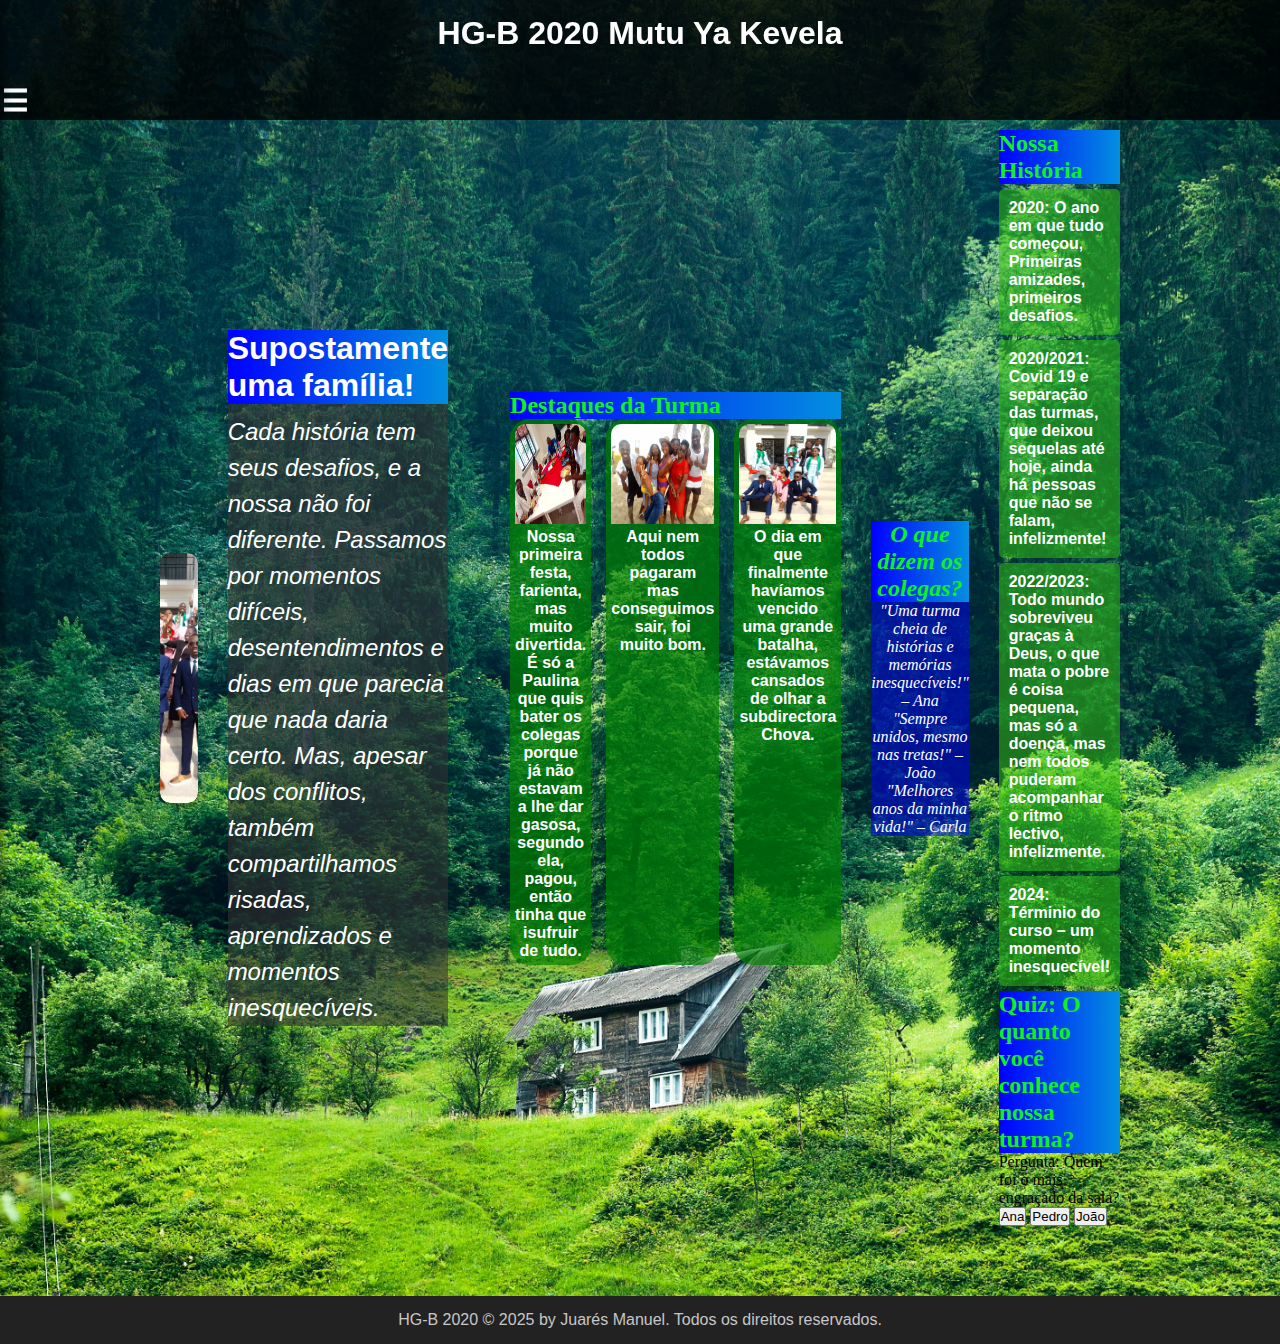
==== index.html @ 2074b2e0 "adicionando os primeiros arquivos" ====
<!DOCTYPE html>
<html lang="pt-br">
<head>
    <meta charset="UTF-8">
    <meta name="viewport" content="width=device-width, initial-scale=1.0">
    <title>HG-B supostamente unidos!</title>
    <link rel="stylesheet" href="style.css">
</head>
<body>
    <div id="loading">
        <img src="imagens/loa5_files/80h(1).gif" alt="Carregando...">
    </div>
    
    <header>
        <h1>HG-B 2020 Mutu Ya Kevela</h1>
        <div class="menu-hamburguer" id="menu-btn">
            ☰ <!-- Ícone do menu (ou pode ser um SVG) -->
        </div>
        <nav class="menu" id="menu">
            <div class="fechar" id="fechar-menu">✖</div>
            

            <ul>
                <li><a href="#">Início</a></li>
                <li><a href="perfil.html">Perfíl dos colegas</a></li>
                <li><a href="album.html" tar>Álbum</a></li>
                <li><a href="#">Materiais didáticos</a></li>
                <li><a href="passatempo.html">Passatempo</a></li>
                <li><a href="#">Sobre</a></li>
              
            </ul>
        </nav>

      </header>
      <main>
        <div class="container">
            <!-- Carrossel -->
            <div class="carrossel-container">
                <div class="slide ativo"><img src="imagens/1.jpg" alt="Imagem 1"></div>
                <div class="slide"><img src="imagens/2.jpg" alt="Imagem 2"></div>
                <div class="slide"><img src="imagens/3.jpg" alt="Imagem 3"></div>
                <div class="slide"><img src="imagens/ag.jpg" alt="Imagem 2"></div>
                <div class="slide"><img src="imagens/ag2.jpg" alt="Imagem 3"></div>
            </div>
    
            <!-- Texto ao lado -->
            <div class="texto">
                <h2>Supostamente uma família!</h2>
                <p class="line">
                    Cada história tem seus desafios, e a nossa não foi diferente. Passamos por momentos difíceis, desentendimentos e dias em que parecia que nada daria certo. Mas, apesar dos conflitos, também compartilhamos risadas, aprendizados e momentos inesquecíveis.
                </p>
            </div>
            <hr>
    
            <!-- Seção de Destaques -->
            <section class="destaques">
                <h2>Destaques da Turma</h2>
                <div class="grid">
                    <div class="destaque">
                        <img src="imagens/d1.jpg" alt="Evento 1">
                        <p>Nossa primeira festa, farienta, mas muito divertida. É só a Paulina que quis bater os colegas porque já não estavam a lhe dar gasosa, segundo ela, pagou, então tinha que isufruir de tudo.</p>
                    </div>
                    <div class="destaque">
                        <img src="imagens/4.jpg" alt="Evento 2">
                        <p>Aqui nem todos pagaram mas conseguimos sair, foi muito bom.</p>
                    </div>
                    <div class="destaque">
                        <img src="imagens/5.jpg" alt="Evento 3">
                        <p>O dia em que finalmente havíamos vencido uma grande batalha, estávamos cansados de olhar a subdirectora Chova.</p>
                    </div>
                </div>
            </section>
    
            <!-- Depoimentos -->
            <section class="depoimentos">
                <h2>O que dizem os colegas?</h2>
                <blockquote>"Uma turma cheia de histórias e memórias inesquecíveis!" – Ana</blockquote>
                <blockquote>"Sempre unidos, mesmo nas tretas!" – João</blockquote>
                <blockquote>"Melhores anos da minha vida!" – Carla</blockquote>
            </section>
    
            <!-- Linha do Tempo -->
            <section class="linha-do-tempo">
                <h2>Nossa História</h2>
                <ul>
                    <li><strong>2020:</strong> O ano em que tudo começou, Primeiras amizades, primeiros desafios.</li>
                    <li><strong>2020/2021:</strong> Covid 19 e separação das turmas, que deixou sequelas até hoje, ainda há pessoas que não se falam, infelizmente!</li>
                    <li><strong>2022/2023:</strong> Todo mundo sobreviveu graças à Deus, o que mata o pobre é coisa pequena, mas só a doença, mas nem todos puderam acompanhar o ritmo lectivo, infelizmente.</li>
                    <li><strong>2024:</strong> Términio do curso – um momento inesquecível!</li>
                </ul>
            
    
            <!-- Quiz Interativo -->
            <section class="quiz">
                <h2>Quiz: O quanto você conhece nossa turma?</h2>
                <p>Pergunta: Quem foi o mais engraçado da sala?</p>
                <button onclick="responderQuiz(this)">Ana</button>
                <button onclick="responderQuiz(this)">Pedro</button>
                <button onclick="responderQuiz(this)" class="correto">João</button>
            </section>
    
          
        </div>
    </main>
    <footer>
        <p>HG-B 2020 &copy; 2025 by Juarés Manuel. Todos os direitos reservados.</p>
    </footer>
    
    
      
      <script src="script.js" defer></script>
</body>
</html>
---- style.css ----
@charset "UTF-8"; 
@font-face {
    font-family: "Passion One", sans-serif;
    src: url(fontes/PassionOne-Bold.ttf);
}
* {
    margin: 0;
    padding: 0;
    box-sizing: border-box;
   }
 
body{
    background-image: url(imagens/fundo.jpg);
    background-size: cover;
    background-repeat: no-repeat;
    background-attachment: fixed;

}
header {
 
 
    position: fixed;
    top: 0;
    left: 0;
    width: 100%;
    height: 120px;
    background: rgba(0, 0, 0, 0.8); /* Transparência para ficar bonito */
    font-family: "Passion One", sans-serif;
    color: white;
    font-weight: bold;
    padding: 15px;
    text-align: center;
    z-index: 1000; /* Para ficar sobre os outros elementos */
  }
  body {
    padding-top: 60px; /* Evita que o conteúdo fique coberto pelo header fixo */
  }
  .menu-hamburguer {
    font-size: 30px;
    cursor: pointer;
   position: absolute;
   left: 2px;
   bottom: 2px;
}

/* Estilo do menu */


.menu ul {
    list-style: none;
    padding: 0;
}

.menu ul li {
    padding: 15px;
    text-align: center;
}

.menu ul li a {
    color: white;
    text-decoration: none;
    display: block;
}
a:hover{
    background-color: rgba(0, 128, 0, 0.884);
    transition: 0.5s;
    padding: 10px;
}

/* Estilo para quando o menu estiver visível */
.menu.ativo {
    display: block;
}
.menu {
    position: fixed;
    top: 0;
    left: -250px; /* Esconde o menu inicialmente */
    width: 250px;
    height: 100vh;
    background: #333;
    padding-top: 60px;
    transition: left 0.5s ease-in-out; /* ANIMAÇÃO SUAVE */
    box-shadow: 2px 0 10px rgba(0, 0, 0, 0.5);
    text-align: left;
}

.menu ul {
    list-style: none;
}

.menu ul li {
    padding: 15px;
    text-align: center;
}

.menu ul li a {
    color: white;
    text-decoration: none;
    display: block;
}

/* Ícone de fechar */
.fechar {
    position: absolute;
    top: 15px;
    right: 20px;
    font-size: 25px;
    color: white;
    cursor: pointer;
}

/* Overlay (fundo escuro quando o menu está aberto) */
.overlay {
    position: fixed;
    top: 0;
    left: 0;
    width: 100%;
    height: 100%;
    background: rgba(0, 0, 0, 0.5);
    display: none; /* Esconde por padrão */
}

/* Quando o menu está aberto */
.menu.ativo {
    left: 0;
}

.overlay.ativo {
    display: block;
}
/* Container do carrossel */
.carrossel-container {
    position: relative;
  
    width: 60%; /* Menor tamanho */
    max-width: 500px;
    height: 250px; /* Altura fixa */
    margin: 100px auto 80px 90;
    overflow: hidden;
    border-radius: 10px;
    box-shadow: 0px 8px 10px rgba(0, 0, 0, 0.3);
}

/* Slides (imagens) */
.slide {
    position: absolute;
    width: 100%;
    height: 100%;
    opacity: 0;
    transition: opacity 1.5s ease-in-out;
}

/* Apenas a imagem ativa será visível */
.slide.ativo {
    opacity: 1;
}

/* Ajuste das imagens */
.slide img {
    width: 100%;
    height: 100%;
    object-fit: cover;
    border-radius: 10px;
}
/* Alinha o carrossel e o texto lado a lado */
.conteudo {
    display: flex;
    align-items: center;
    justify-content: flex-start; /* Mantém alinhado à esquerda */
    gap: 20px; /* Espaço entre carrossel e texto */
    max-width: 900px;
    margin: 50px auto;
}

/* Carrossel */
/* Container principal para alinhar o carrossel e o texto */
.container {
    display: flex;
    align-items: center; /* Alinha ao centro verticalmente */
    justify-content: space-between; /* Espaço entre os itens */
    gap: 30px; /* Espaço entre carrossel e texto */
    max-width: 1000px;
    margin: 50px auto;
    padding: 20px;
}

/* Carrossel */
.carrossel-container {
    width: 50%; /* Reduz tamanho para dar espaço ao texto */
    max-width: 400px;
    height: 250px;
    overflow: hidden;
    border-radius: 10px;
    box-shadow: 0px 4px 10px rgba(0, 0, 0, 0.3);
}

/* Texto ao lado do carrossel */
.texto {
   
    background-color: #33333393;
    width: 50%;
    text-align: left;
    color: #333;
    font-family: Arial, Helvetica, sans-serif;
}

.texto h2 {
    font-size: 2em;
    margin-bottom: 10px;
    color: white;
}

.texto p {
    font-size: 1.5em;
    line-height: 1.5;
    color: white;
    font-style: italic;
}

/* Responsividade: Se a tela for pequena, coloca um embaixo do outro */
@media (max-width: 768px) {
    .container {
        flex-direction: column;
        text-align: center;
    }

    .carrossel-container, .texto {
        width: 100%;
        max-width: 100%;
    }
}
/* Fundo escuro do loading */
#loading {
    position: fixed;
    top: 0;
    left: 0;
    width: 100%;
    height: 100%;
    background: rgba(0, 0, 0, 0.9);
    display: flex;
    justify-content: center;
    align-items: center;
    z-index: 9999;
}

/* Ajuste do GIF */
#loading img {
    width: 120px; /* Ajuste o tamanho conforme necessário */
    height: auto;
}
/* Estilo para animação de cada linha da página */
.line {
    opacity: 0;
    transform: translateY(20px);
    transition: opacity 0.6s ease-out, transform 0.6s ease-out;
}

/* Quando a linha entra na tela, aplica a animação */
.line.visible {
    opacity: 1;
    transform: translateY(0);
}
/* Seção de Destaques */
.destaques .grid {
    display: flex;
    gap: 15px;
    justify-content: center;
    border-radius: 20px;
}
.destaques .destaque {
    margin: 0px;
    text-align: center;
    background-color: rgba(0, 128, 0, 0.685);
    color: white;
    font-weight: bold;
    padding: 5px;
    font-family: Arial, Helvetica, sans-serif;
    border-radius: 20px;
}
.destaques img {
    width: 100%;
    height: 100px;
    margin: none;
   border-top-left-radius: 10px;
   border-top-right-radius: 10px;
    }

/* Depoimentos */
.depoimentos {
    text-align: center;
    font-style: italic;
    background-color: rgba(0, 0, 255, 0.486);
    color: white;
}

/* Linha do Tempo */
.linha-do-tempo ul {
    list-style: none;
    padding: 0;
}
.linha-do-tempo li {
    background: #31c0148a;
    color: white;
    font-weight: bold;
    margin: 5px 0;
    padding: 10px;
    border-radius: 5px;
    font-family: Arial, Helvetica, sans-serif; }
h2 {
    background-image: linear-gradient(to right, blue, rgb(3, 143, 224));
    color: rgb(16, 240, 35);
}
footer {
    background: #222;
    color: rgba(255, 255, 255, 0.753);
    text-align: center;
    padding: 15px;
    font-size: 16px;
    position: relative;
    bottom: 0;
    width: 100%;
    font-family: Arial, Helvetica, sans-serif;
    font-weight: lighter;
}
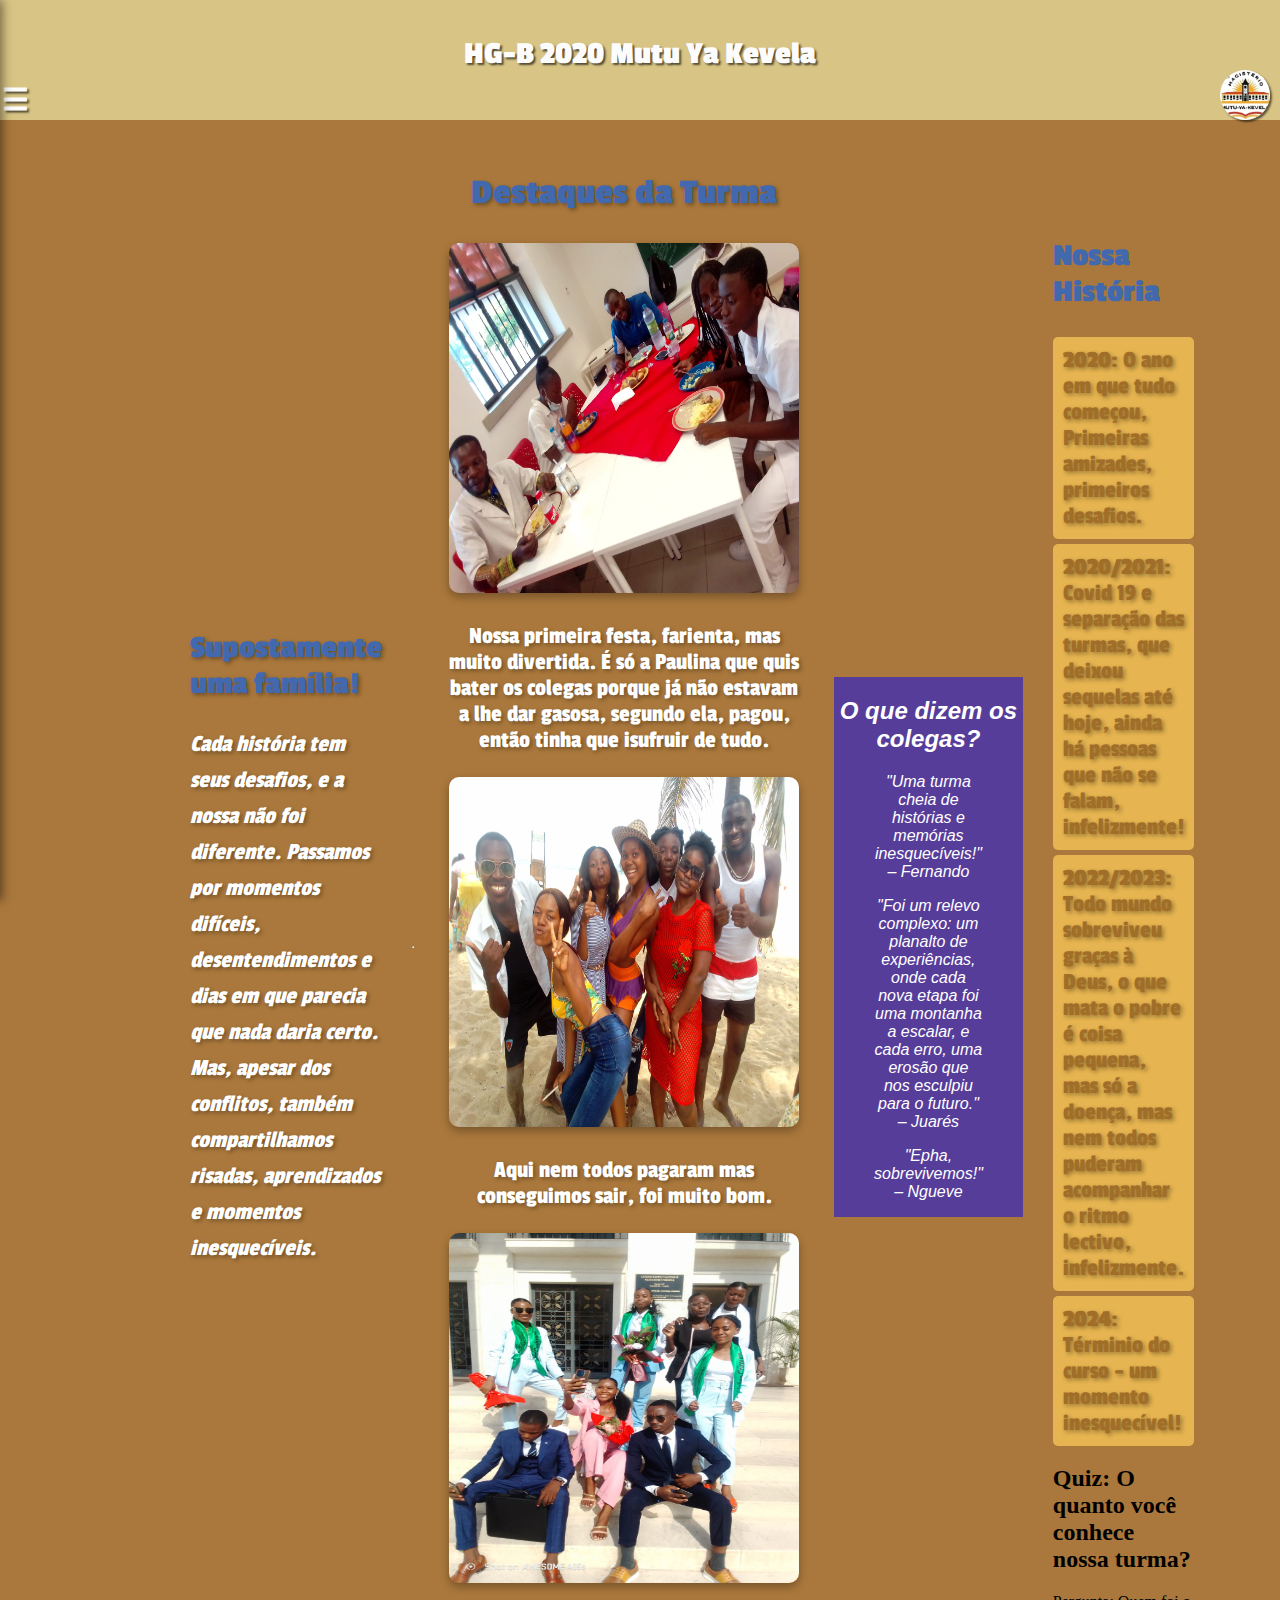
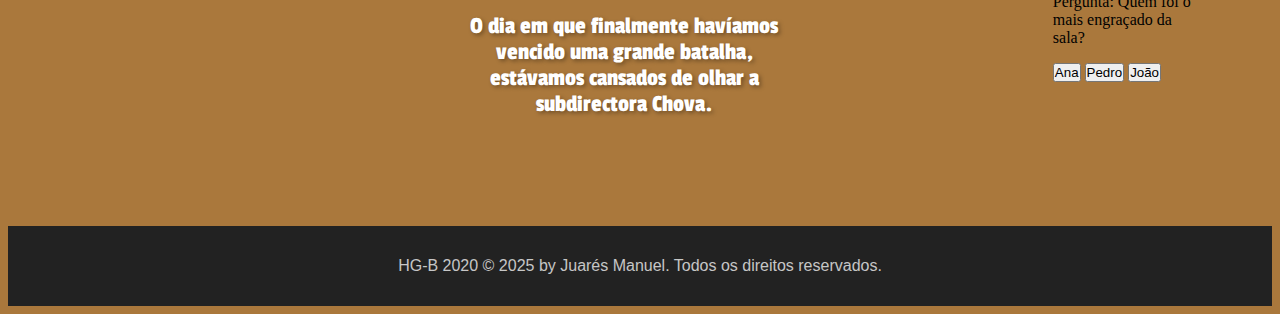
==== commit 9f0fd68c: "segundo estilo" ====
--- a/index.html
+++ b/index.html
@@ -13,6 +13,8 @@
     
     <header>
         <h1>HG-B 2020 Mutu Ya Kevela</h1>
+        <img src="imagens/mutu.png" class="mutu" alt="">
+       
         <div class="menu-hamburguer" id="menu-btn">
             ☰ <!-- Ícone do menu (ou pode ser um SVG) -->
         </div>
@@ -21,7 +23,7 @@
             
 
             <ul>
-                <li><a href="#">Início</a></li>
+                <li><a href="index.html">Início</a></li>
                 <li><a href="perfil.html">Perfíl dos colegas</a></li>
                 <li><a href="album.html" tar>Álbum</a></li>
                 <li><a href="#">Materiais didáticos</a></li>
@@ -74,14 +76,14 @@
             <!-- Depoimentos -->
             <section class="depoimentos">
                 <h2>O que dizem os colegas?</h2>
-                <blockquote>"Uma turma cheia de histórias e memórias inesquecíveis!" – Ana</blockquote>
-                <blockquote>"Sempre unidos, mesmo nas tretas!" – João</blockquote>
-                <blockquote>"Melhores anos da minha vida!" – Carla</blockquote>
+                <blockquote>"Uma turma cheia de histórias e memórias inesquecíveis!" – Fernando</blockquote>
+                <blockquote>"Foi um relevo complexo: um planalto de experiências, onde cada nova etapa foi uma montanha a escalar, e cada erro, uma erosão que nos esculpiu para o futuro." – Juarés</blockquote>
+                <blockquote>"Epha, sobrevivemos!" – Ngueve</blockquote>
             </section>
     
             <!-- Linha do Tempo -->
             <section class="linha-do-tempo">
-                <h2>Nossa História</h2>
+                <h2 class="nossa">Nossa História</h2>
                 <ul>
                     <li><strong>2020:</strong> O ano em que tudo começou, Primeiras amizades, primeiros desafios.</li>
                     <li><strong>2020/2021:</strong> Covid 19 e separação das turmas, que deixou sequelas até hoje, ainda há pessoas que não se falam, infelizmente!</li>
--- a/style.css
+++ b/style.css
@@ -1,16 +1,14 @@
 @charset "UTF-8"; 
-@font-face {
-    font-family: "Passion One", sans-serif;
-    src: url(fontes/PassionOne-Bold.ttf);
-}
+@import url('https://fonts.googleapis.com/css2?family=Passion+One:wght@400;700;900&display=swap');
+
 * {
-    margin: 0;
+   
     padding: 0;
     box-sizing: border-box;
    }
  
 body{
-    background-image: url(imagens/fundo.jpg);
+   background-color: RGB(170, 120, 60);
     background-size: cover;
     background-repeat: no-repeat;
     background-attachment: fixed;
@@ -24,16 +22,27 @@
     left: 0;
     width: 100%;
     height: 120px;
-    background: rgba(0, 0, 0, 0.8); /* Transparência para ficar bonito */
+    background: rgb(216, 196, 132); /* Transparência para ficar bonito */
     font-family: "Passion One", sans-serif;
-    color: white;
+    color: rgb(252, 252, 252);
     font-weight: bold;
+    text-shadow: 2px 2px 2px rgba(0, 0, 0, 0.61);
     padding: 15px;
     text-align: center;
     z-index: 1000; /* Para ficar sobre os outros elementos */
   }
   body {
     padding-top: 60px; /* Evita que o conteúdo fique coberto pelo header fixo */
+  }
+  .mutu{
+    position: absolute;
+    top: 70px;
+    right: 10px;
+    width: 50px;
+    height: 50px;
+    border-radius: 50%;
+    box-shadow: 2px 2px 2px rgba(0, 0, 0, 0.562);
+
   }
   .menu-hamburguer {
     font-size: 30px;
@@ -197,23 +206,26 @@
 /* Texto ao lado do carrossel */
 .texto {
    
-    background-color: #33333393;
+   color: RGB(66, 105, 173);
+   text-shadow: 2px 2px 4px rgba(0, 0, 0, 0.342);
     width: 50%;
     text-align: left;
     color: #333;
-    font-family: Arial, Helvetica, sans-serif;
+    font-family: 'Passion One', sans-serif;
 }
 
 .texto h2 {
+    font-family: 'Passion One', sans-serif;
+    color: RGB(66, 105, 173);
     font-size: 2em;
     margin-bottom: 10px;
-    color: white;
+    color: RGB(66, 105, 173);
 }
 
 .texto p {
     font-size: 1.5em;
     line-height: 1.5;
-    color: white;
+    color: rgb(255, 255, 255);
     font-style: italic;
 }
 
@@ -261,28 +273,32 @@
     transform: translateY(0);
 }
 /* Seção de Destaques */
-.destaques .grid {
-    display: flex;
+.destaques .grid  {
     gap: 15px;
     justify-content: center;
-    border-radius: 20px;
-}
-.destaques .destaque {
-    margin: 0px;
-    text-align: center;
-    background-color: rgba(0, 128, 0, 0.685);
-    color: white;
-    font-weight: bold;
+    border-radius: 40px;
+}
+.destaques {
+    margin-bottom: 10px;
+    text-align: center;
+    color:white;
     padding: 5px;
-    font-family: Arial, Helvetica, sans-serif;
-    border-radius: 20px;
+    font-family: 'Passion One', sans-serif;
+    font-size: 1.5em;
+    text-shadow: 2px 2px 4px rgba(0, 0, 0, 0.342);
+
+}
+.destaques h2{
+    color: RGB(66, 105, 173);
 }
 .destaques img {
-    width: 100%;
-    height: 100px;
-    margin: none;
-   border-top-left-radius: 10px;
-   border-top-right-radius: 10px;
+    background-size: contain;
+    width: 350px;
+    height: 350px;
+    border-radius: 10px;
+    box-shadow: 0px 4px 10px rgba(0, 0, 0, 0.3);
+   
+    
     }
 
 /* Depoimentos */
@@ -291,6 +307,12 @@
     font-style: italic;
     background-color: rgba(0, 0, 255, 0.486);
     color: white;
+    font-family: Arial, Helvetica, sans-serif;
+}
+.nossa{
+    color: RGB(66, 105, 173);
+    font-family: 'Passion One', sans-serif;
+    font-size: 2em;
 }
 
 /* Linha do Tempo */
@@ -299,17 +321,19 @@
     padding: 0;
 }
 .linha-do-tempo li {
-    background: #31c0148a;
-    color: white;
-    font-weight: bold;
+    background: RGB(230, 180, 80);
+    color: RGB(160, 110, 40);
     margin: 5px 0;
     padding: 10px;
     border-radius: 5px;
-    font-family: Arial, Helvetica, sans-serif; }
-h2 {
-    background-image: linear-gradient(to right, blue, rgb(3, 143, 224));
-    color: rgb(16, 240, 35);
-}
+    font-family: 'Passion One', sans-serif;
+    font-size:1.5em; 
+    text-shadow: 2px 2px 4px rgba(0, 0, 0, 0.342);
+
+}
+    
+
+
 footer {
     background: #222;
     color: rgba(255, 255, 255, 0.753);
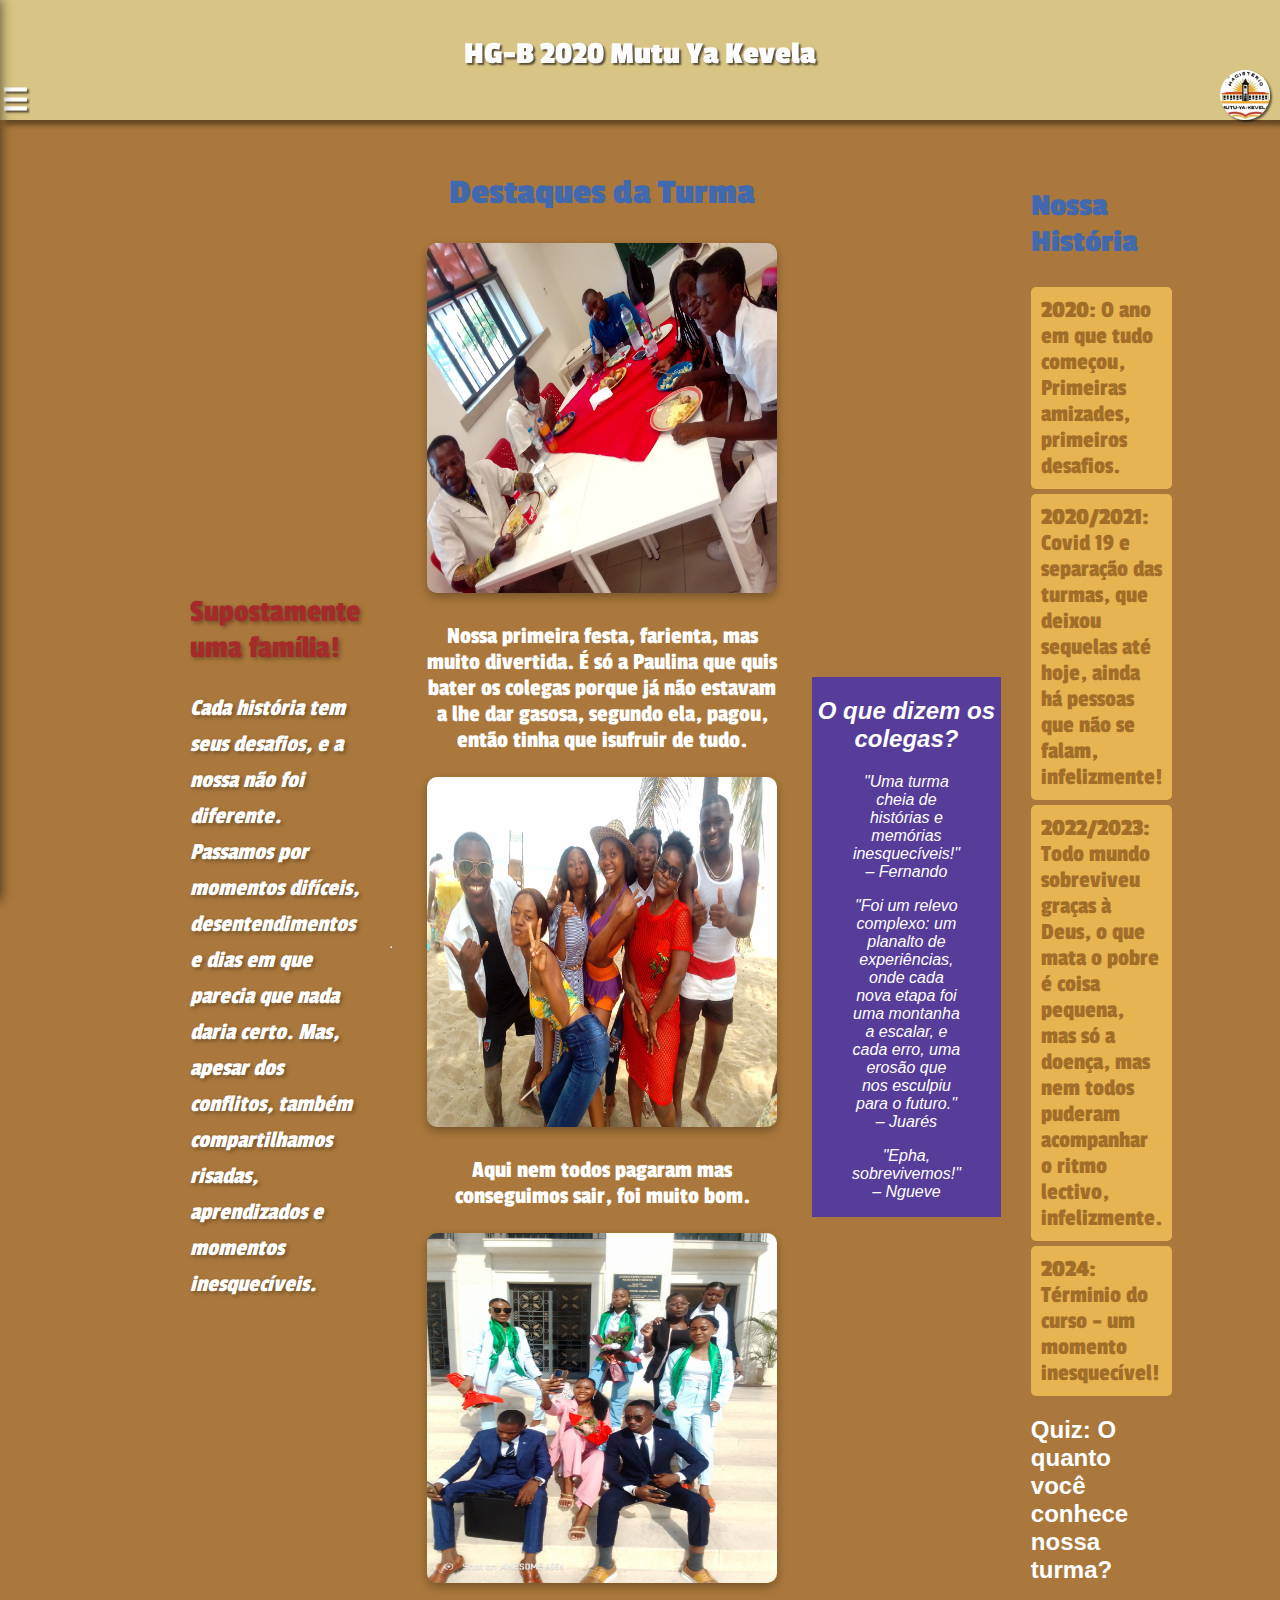
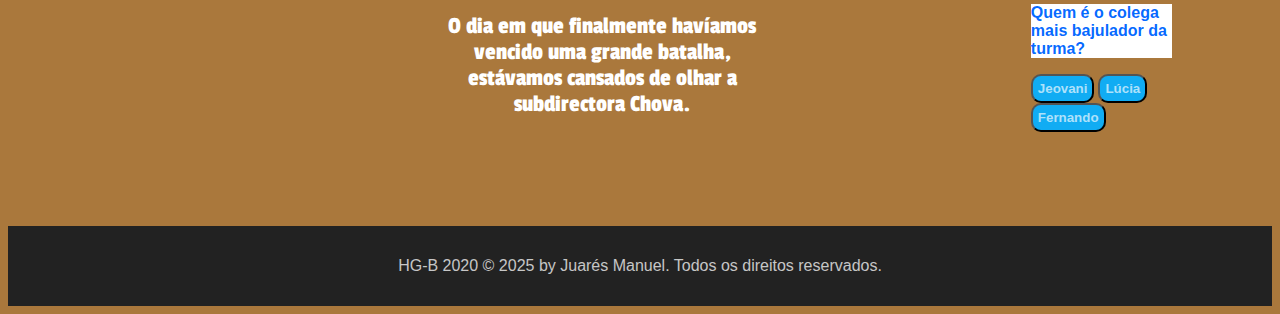
==== commit 746f33ef: "actualização3" ====
--- a/index.html
+++ b/index.html
@@ -95,10 +95,10 @@
             <!-- Quiz Interativo -->
             <section class="quiz">
                 <h2>Quiz: O quanto você conhece nossa turma?</h2>
-                <p>Pergunta: Quem foi o mais engraçado da sala?</p>
-                <button onclick="responderQuiz(this)">Ana</button>
-                <button onclick="responderQuiz(this)">Pedro</button>
-                <button onclick="responderQuiz(this)" class="correto">João</button>
+                <p>Quem é o colega mais bajulador da turma?</p>
+                <button onclick="responderQuiz(this)">Jeovani</button>
+                <button onclick="responderQuiz(this)">Lúcia</button>
+                <button onclick="responderQuiz(this)" class="correto">Fernando</button>
             </section>
     
           
--- a/style.css
+++ b/style.css
@@ -30,6 +30,7 @@
     padding: 15px;
     text-align: center;
     z-index: 1000; /* Para ficar sobre os outros elementos */
+    box-shadow: 5px 5px 5px rgba(0, 0, 0, 0.425);
   }
   body {
     padding-top: 60px; /* Evita que o conteúdo fique coberto pelo header fixo */
@@ -216,10 +217,11 @@
 
 .texto h2 {
     font-family: 'Passion One', sans-serif;
-    color: RGB(66, 105, 173);
+    color: brown;
     font-size: 2em;
     margin-bottom: 10px;
-    color: RGB(66, 105, 173);
+    
+    font-weight: lighter;
 }
 
 .texto p {
@@ -285,7 +287,7 @@
     padding: 5px;
     font-family: 'Passion One', sans-serif;
     font-size: 1.5em;
-    text-shadow: 2px 2px 4px rgba(0, 0, 0, 0.342);
+   
 
 }
 .destaques h2{
@@ -328,8 +330,26 @@
     border-radius: 5px;
     font-family: 'Passion One', sans-serif;
     font-size:1.5em; 
-    text-shadow: 2px 2px 4px rgba(0, 0, 0, 0.342);
-
+   
+
+}
+.quiz h2{
+    font-family: Arial, Helvetica, sans-serif;
+    color: white;
+
+}
+.quiz p{
+    background-color: white;
+    font-family: Arial, Helvetica, sans-serif;
+    font-weight: bold;
+    color: rgba(0, 102, 255, 0.986);
+}
+button{
+    background-color: rgb(17, 172, 243);
+    color: rgba(255, 255, 255, 0.664);
+    padding: 5px;
+    font-weight: bolder;
+    border-radius: 10px;
 }
     
 
